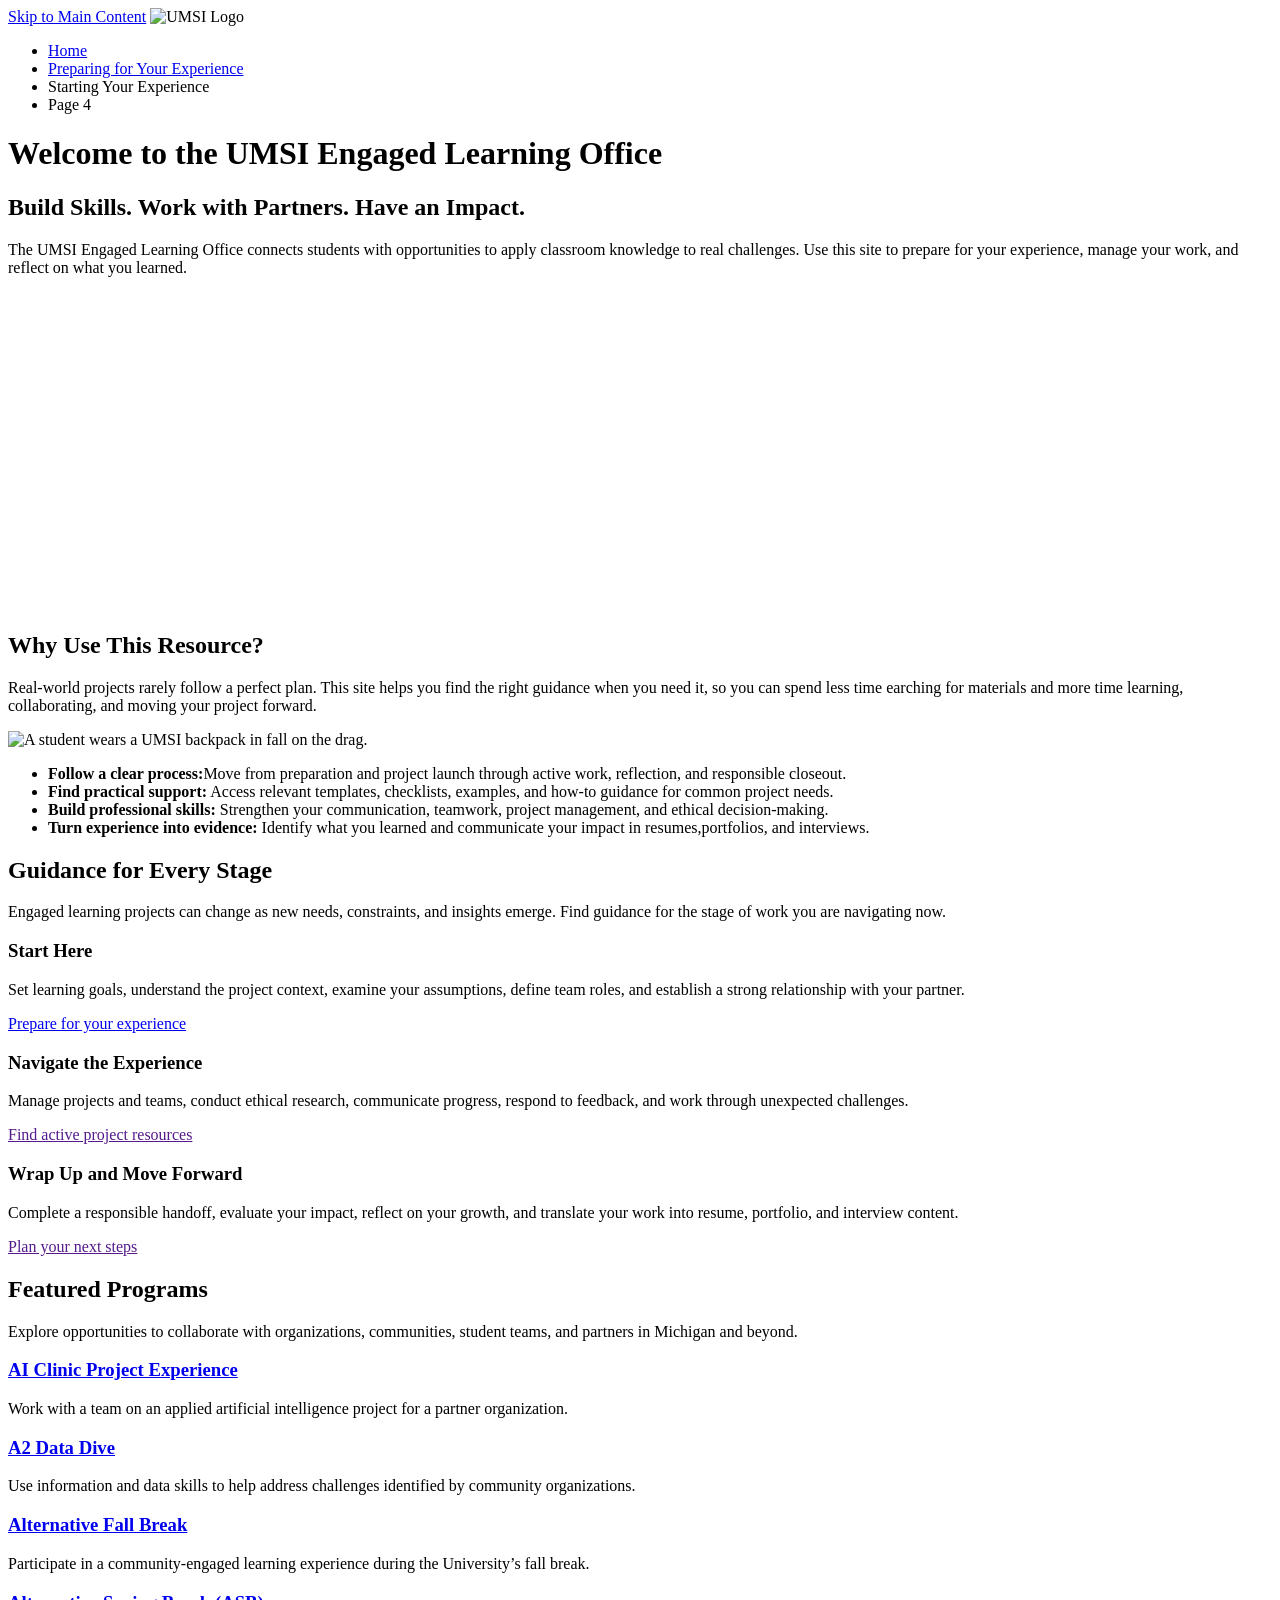
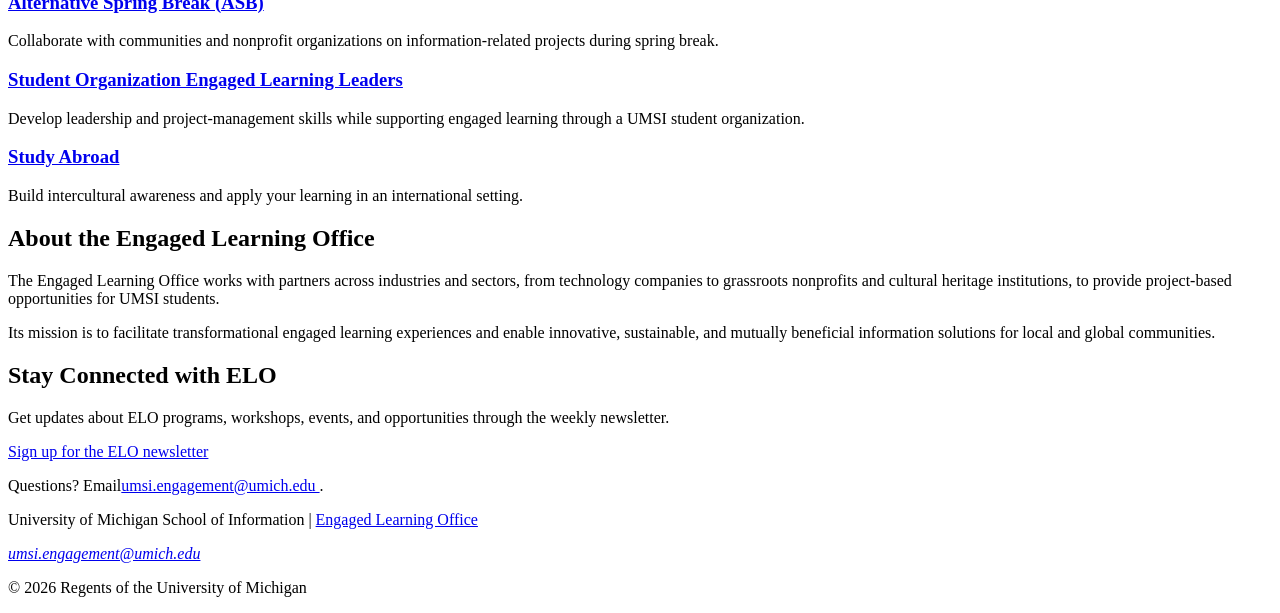
==== index.html @ fcb4d08b "Add files via upload" ====
<!DOCTYPE html>
<html lang="en">
<head>
    <meta charset="UTF-8">
    <meta name="viewport" content="width=device-width, initial-scale=1.0">
    <title>Engaged Learning Resources | UMSI</title>

</head>
<body>

    <header>
  <a href = "#main">Skip to Main Content</a>
        <img src="images/UMSI_signature_vertical_informal_solidblue.jpg" alt="UMSI Logo">
        <nav>
            <ul>
                <li><a href = "index.html">Home</a></li>
                <li><a href = "prep.html">Preparing for Your Experience</a></li>
                <li><a>Starting Your Experience</a></li>
                <li><a>Page 4</a></li>
            </ul>
        </nav>
    <h1>Welcome to the UMSI Engaged Learning Office</h1>

    </header>
    <main id="main">
    <section>
      <h2>Build Skills. Work with Partners. Have an Impact.</h2>
      <p>
       The UMSI Engaged Learning Office connects students with opportunities to apply classroom knowledge to real challenges. Use this site to prepare for your experience, manage your work, and reflect on what you learned.
      </p>

      <iframe width="560px" height="315px" src="https://www.youtube.com/embed/81ZO9RfIJEQ?si=tBp82YWZMl1u7CVS" title="YouTube video player" frameborder="0" allow="accelerometer; autoplay; clipboard-write; encrypted-media; gyroscope; picture-in-picture; web-share" referrerpolicy="strict-origin-when-cross-origin" allowfullscreen></iframe>
         <!-- Note: this iframe might cause an Axe ARIA error - that's not on you that's on YouTube! -->
    </section>

<section>
    <h2>Why Use This Resource?</h2>

    <p>Real-world projects rarely follow a perfect plan. This site helps you find the right guidance when you need it, so you can spend less time earching for materials and more time learning, collaborating, and moving your project forward.
    </p>
        <img src="images/UMSI_CampusFall_UMSIBackpack_02.jpg" alt="A student wears a UMSI backpack in fall on the drag.">
    <ul>
        <li><strong>Follow a clear process:</strong>Move from preparation and project launch through active work, reflection, and responsible closeout.</li>
        <li><strong>Find practical support:</strong> Access relevant templates, checklists, examples, and how-to guidance for common project needs.</li>
        <li><strong>Build professional skills:</strong> Strengthen your communication, teamwork, project management, and ethical decision-making.</li>
        <li><strong>Turn experience into evidence:</strong> Identify what you learned and communicate your impact in resumes,portfolios, and interviews.</li>
    </ul>
</section>

 <section>
    <h2>Guidance for Every Stage</h2>
    <p>Engaged learning projects can change as new needs, constraints, and insights emerge. Find guidance for the stage of work you are navigating <srong>now.</strong></p>
    <article>
      <h3>Start Here</h3>
      <p>Set learning goals, understand the project context, examine your assumptions, define team roles, and establish a strong relationship with your partner.</p>
      <a href="prep.html">Prepare for your experience</a>
    </article>

    <article>
      <h3>Navigate the Experience</h3>
      <p>Manage projects and teams, conduct ethical research, communicate progress, respond to feedback, and work through unexpected challenges.</p>
      <a href="">Find active project resources</a>
    </article>

    <article>
      <h3>Wrap Up and Move Forward</h3>
      <p>Complete a responsible handoff, evaluate your impact, reflect on your growth, and translate your work into resume, portfolio, and interview content.</p>
      <a href="">Plan your next steps</a>
    </article>
  </section>

   <section>
    <h2>Featured Programs</h2>
    <p>Explore opportunities to collaborate with organizations, communities, student teams, and partners in Michigan and beyond.</p>
    <article>
    <h3><a href="https://mcompass.umich.edu/_portal/tds-program-brochure?programid=12810">AI Clinic Project Experience</a></h3>
    <p>Work with a team on an applied artificial intelligence project for a partner organization.</p>
    </article>

    <article>
    <h3><a href="https://mcompass.umich.edu/_portal/tds-program-brochure?programid=12556">A2 Data Dive</a></h3>
    <p>Use information and data skills to help address challenges identified by community organizations.</p>
    </article>

     <article>
      <h3><a href="https://mcompass.umich.edu/_portal/tds-program-brochure?programid=11297">Alternative Fall Break</a></h3>
      <p>Participate in a community-engaged learning experience during the University’s fall break.</p>
    </article>

    <article>
      <h3><a href="https://mcompass.umich.edu/_portal/tds-program-brochure?programid=10621">Alternative Spring Break (ASB)</a></h3>
       <p>Collaborate with communities and nonprofit organizations on information-related projects during spring break.</p>
    </article>

    <article>
      <h3><a href="https://mcompass.umich.edu/_portal/tds-program-brochure?programid=12294">Student Organization Engaged Learning Leaders</a></h3>
       <p>Develop leadership and project-management skills while supporting engaged learning through a UMSI student organization.</p>
    </article>

    <article>
      <h3><a href="https://www.si.umich.edu/student-life/study-abroad">Study Abroad</a></h3>
      <p>Build intercultural awareness and apply your learning in an international setting. </p>
    </article>
   </section>
  <section>
    <h2>About the Engaged Learning Office</h2>
    <p>The Engaged Learning Office works with partners across industries and sectors, from technology companies to grassroots nonprofits and cultural heritage institutions, to provide project-based opportunities for UMSI students.</p>
    <p>Its mission is to facilitate transformational engaged learning experiences and enable innovative, sustainable, and mutually beneficial information solutions for local and global communities.</p>
  </section>
  <aside>
    <h2>Stay Connected with ELO</h2>
    <p>Get updates about ELO programs, workshops, events, and opportunities through the weekly newsletter.</p>
    <div>
       <a href="https://umsi.info/elo-newsletter"> Sign up for the ELO newsletter</a>
    </div>
    <p>Questions? Email<a href="mailto:umsi.engagement@umich.edu">umsi.engagement@umich.edu </a>.</p>
  </aside>


        <!-- Content taken & modified from UMGPT with the prompt, "Write me a webpage of intro content to help meet the following requirements - this is for the home page": and then pasted in the client objectives & project requirements"
        UMGPT. (2026). UMGPT ( GPT-5.6 Sol September 7th version) [Large language model]. -->
    </main>
    <footer>
        <p>University of Michigan School of Information | <a href="https://www.si.umich.edu/programs/engaged-learning/about-engaged-learning-office">Engaged Learning Office </a></p>
      <address>
        <a href="mailto:umsi.engagement@umich.edu">umsi.engagement@umich.edu</a>
      </address>
      <p>&copy; 2026 Regents of the University of Michigan</p>
    </footer>
</body>
</html>
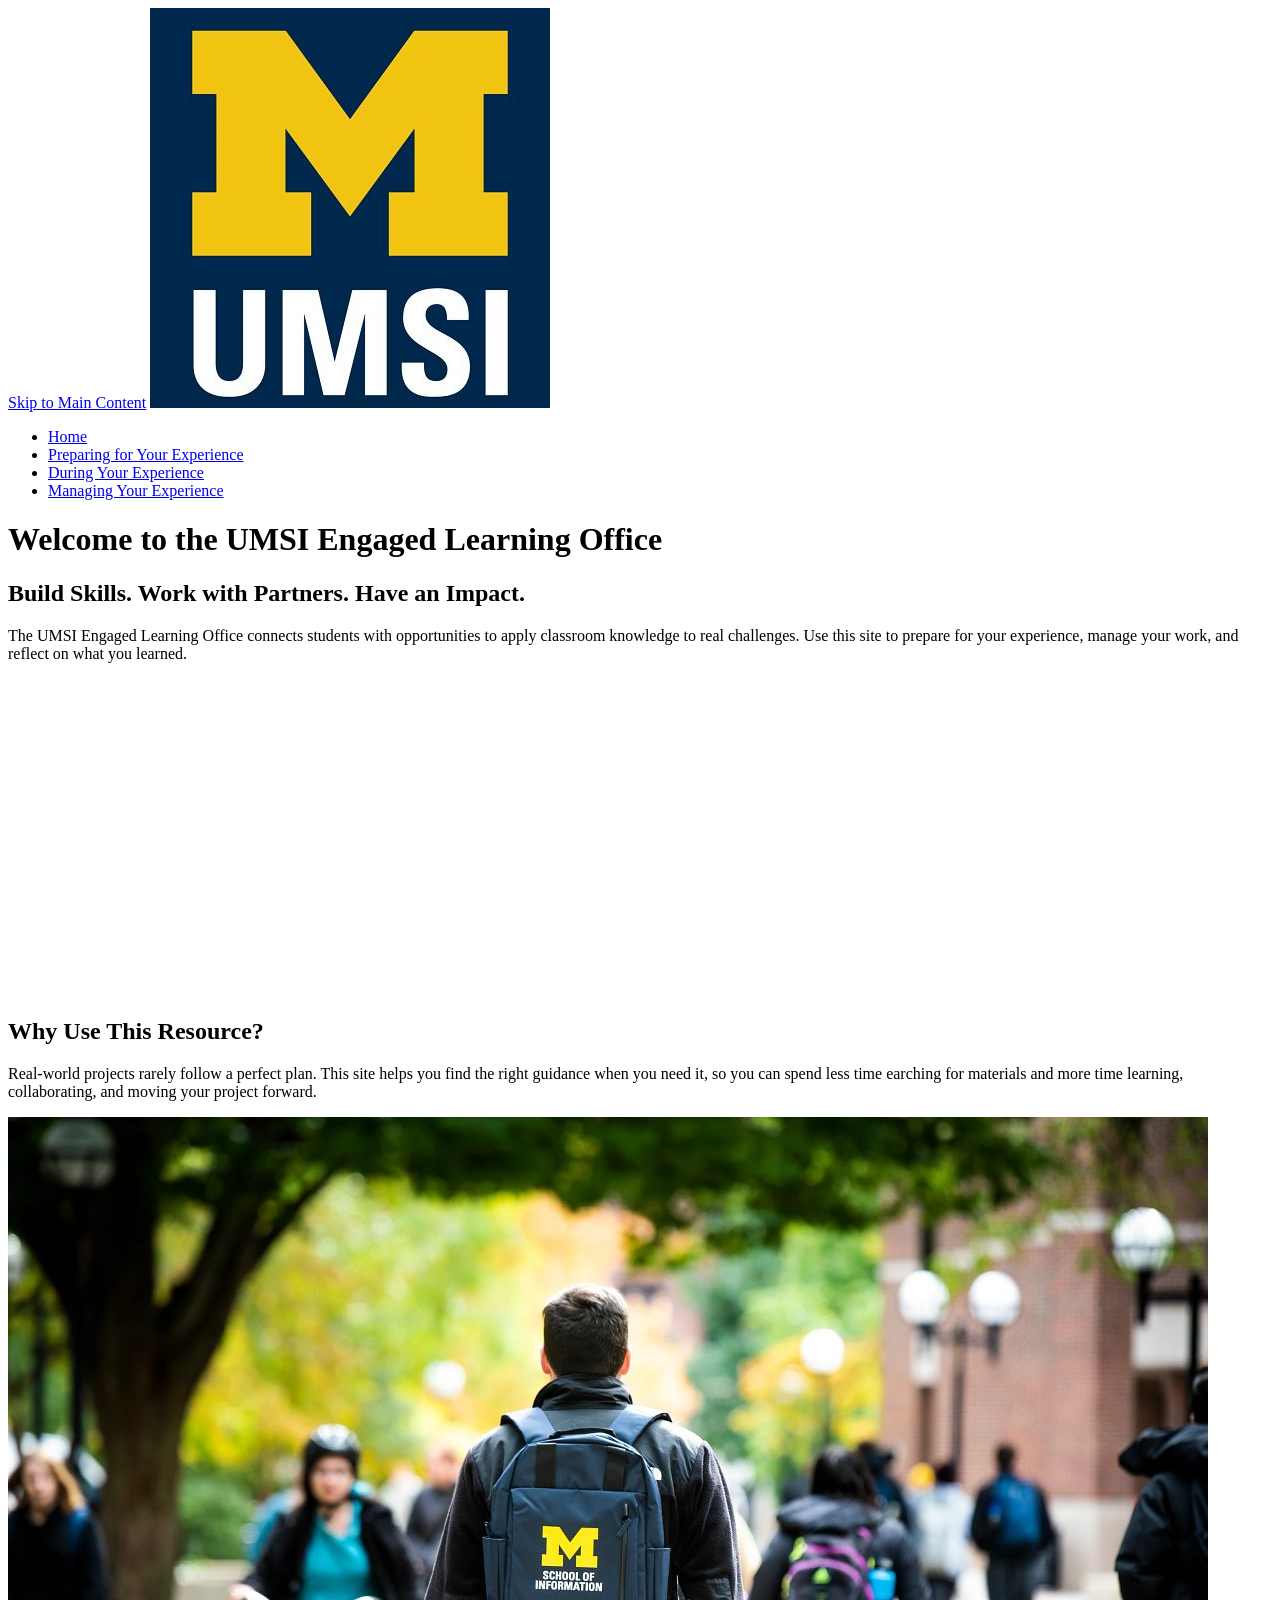
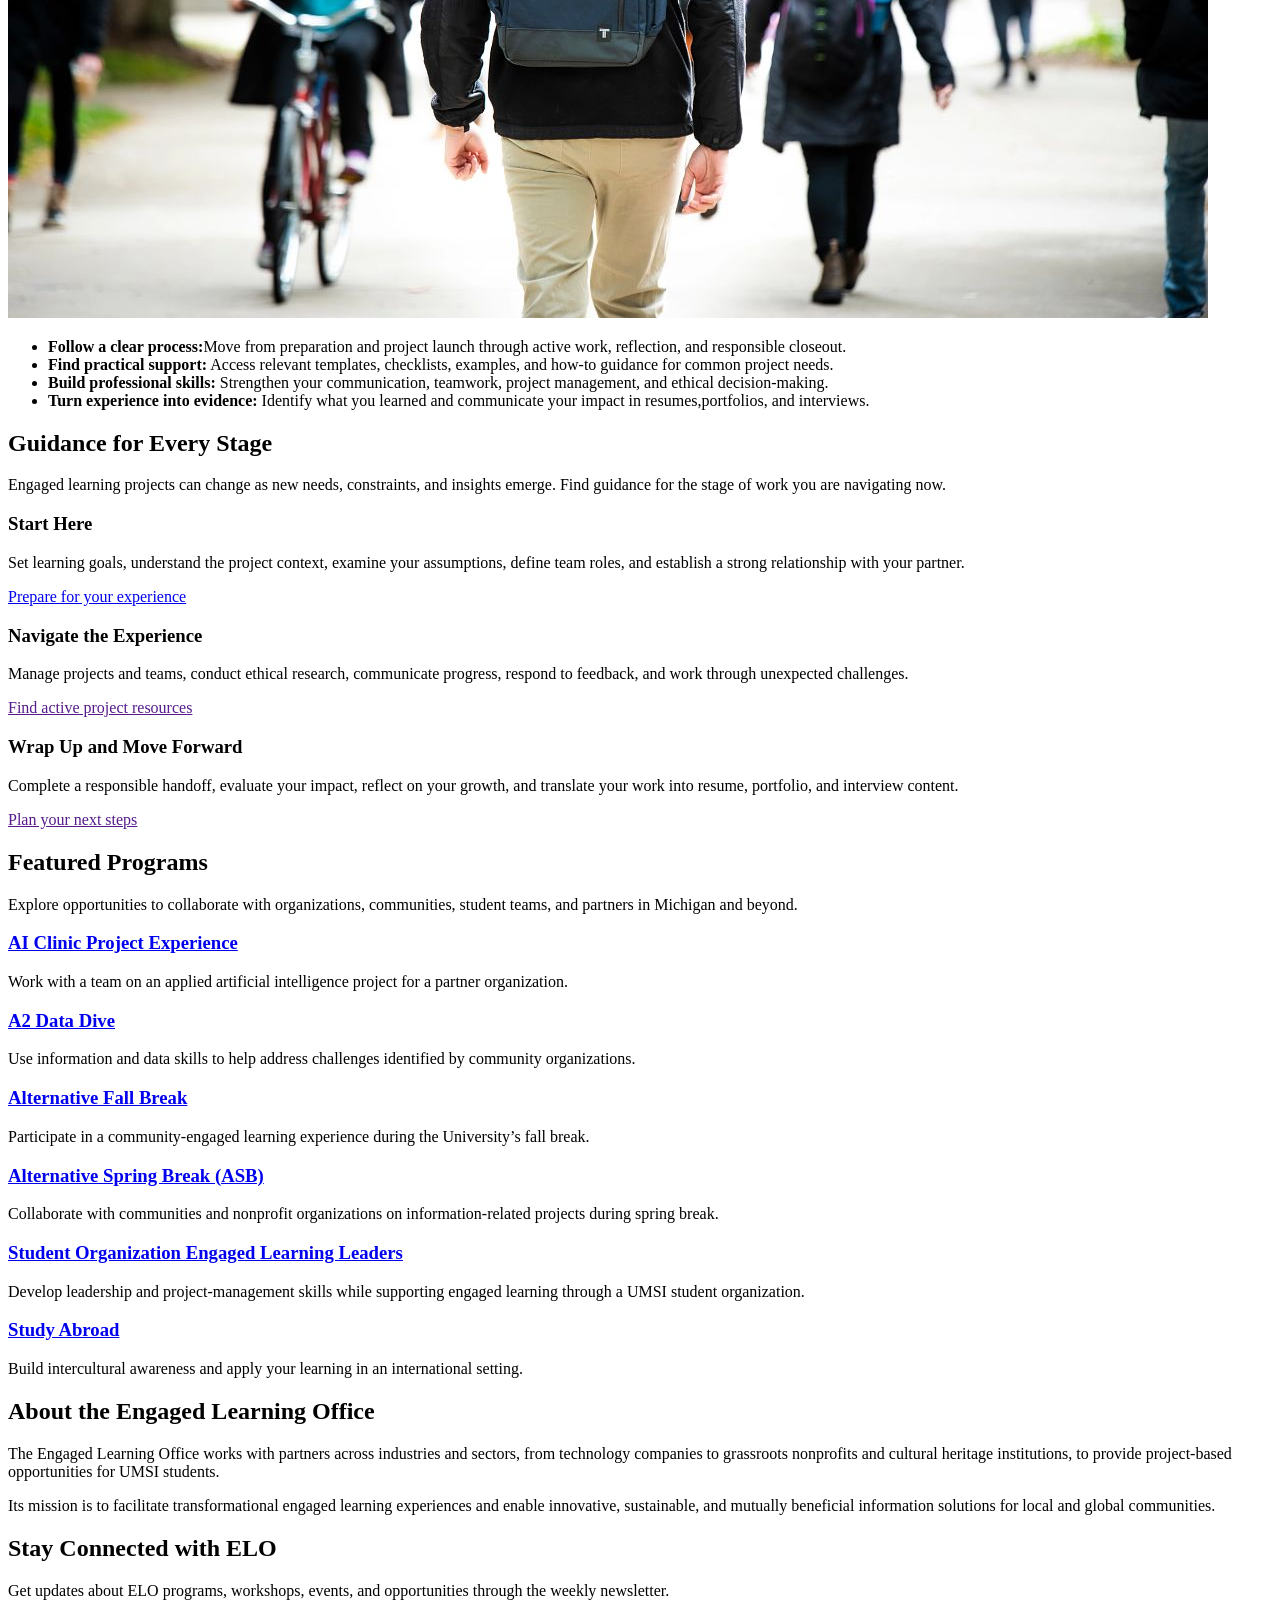
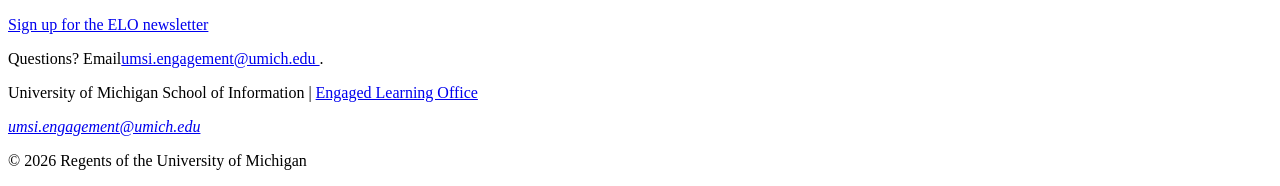
==== commit f800ad58: "Add files via upload" ====
--- a/index.html
+++ b/index.html
@@ -15,8 +15,8 @@
             <ul>
                 <li><a href = "index.html">Home</a></li>
                 <li><a href = "prep.html">Preparing for Your Experience</a></li>
-                <li><a>Starting Your Experience</a></li>
-                <li><a>Page 4</a></li>
+                <li><a href = "during.html">During Your Experience</a></li>
+                <li><a href = "ending.html">Managing Your Experience</a></li>
             </ul>
         </nav>
     <h1>Welcome to the UMSI Engaged Learning Office</h1>
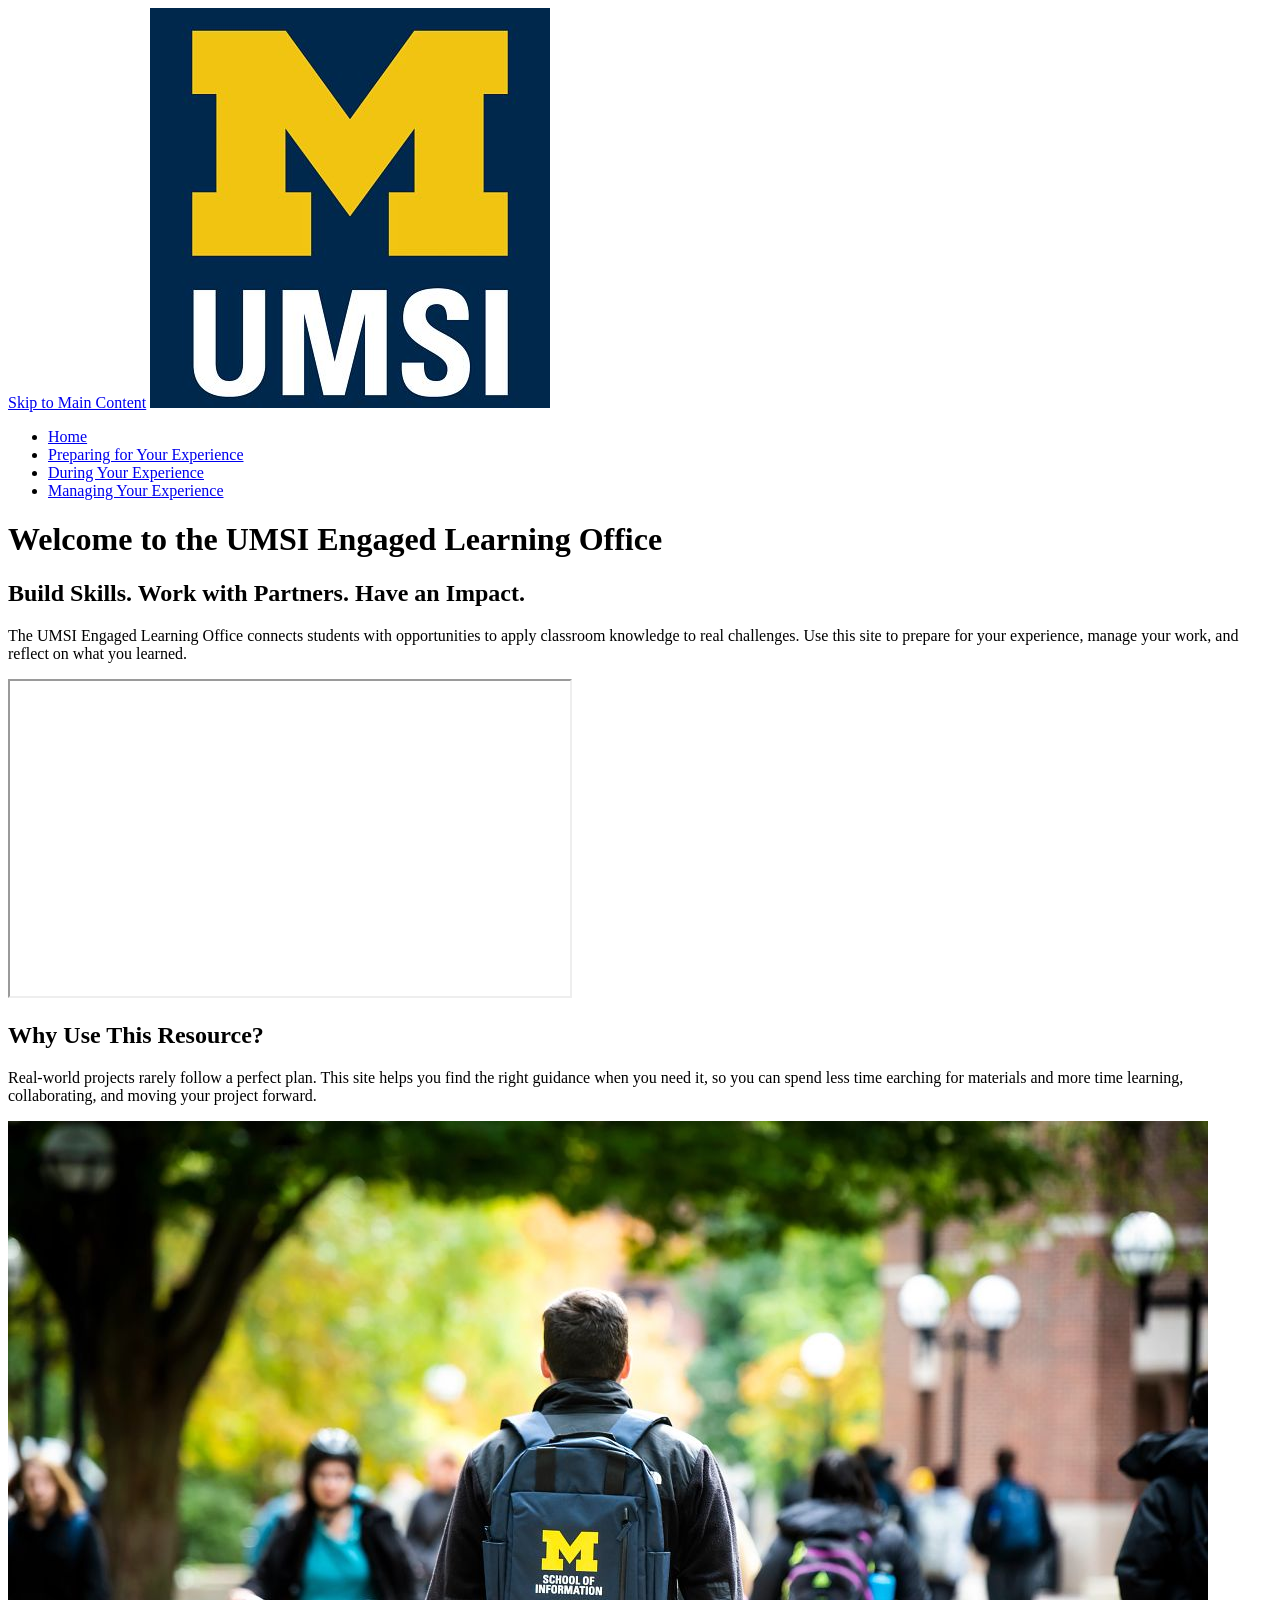
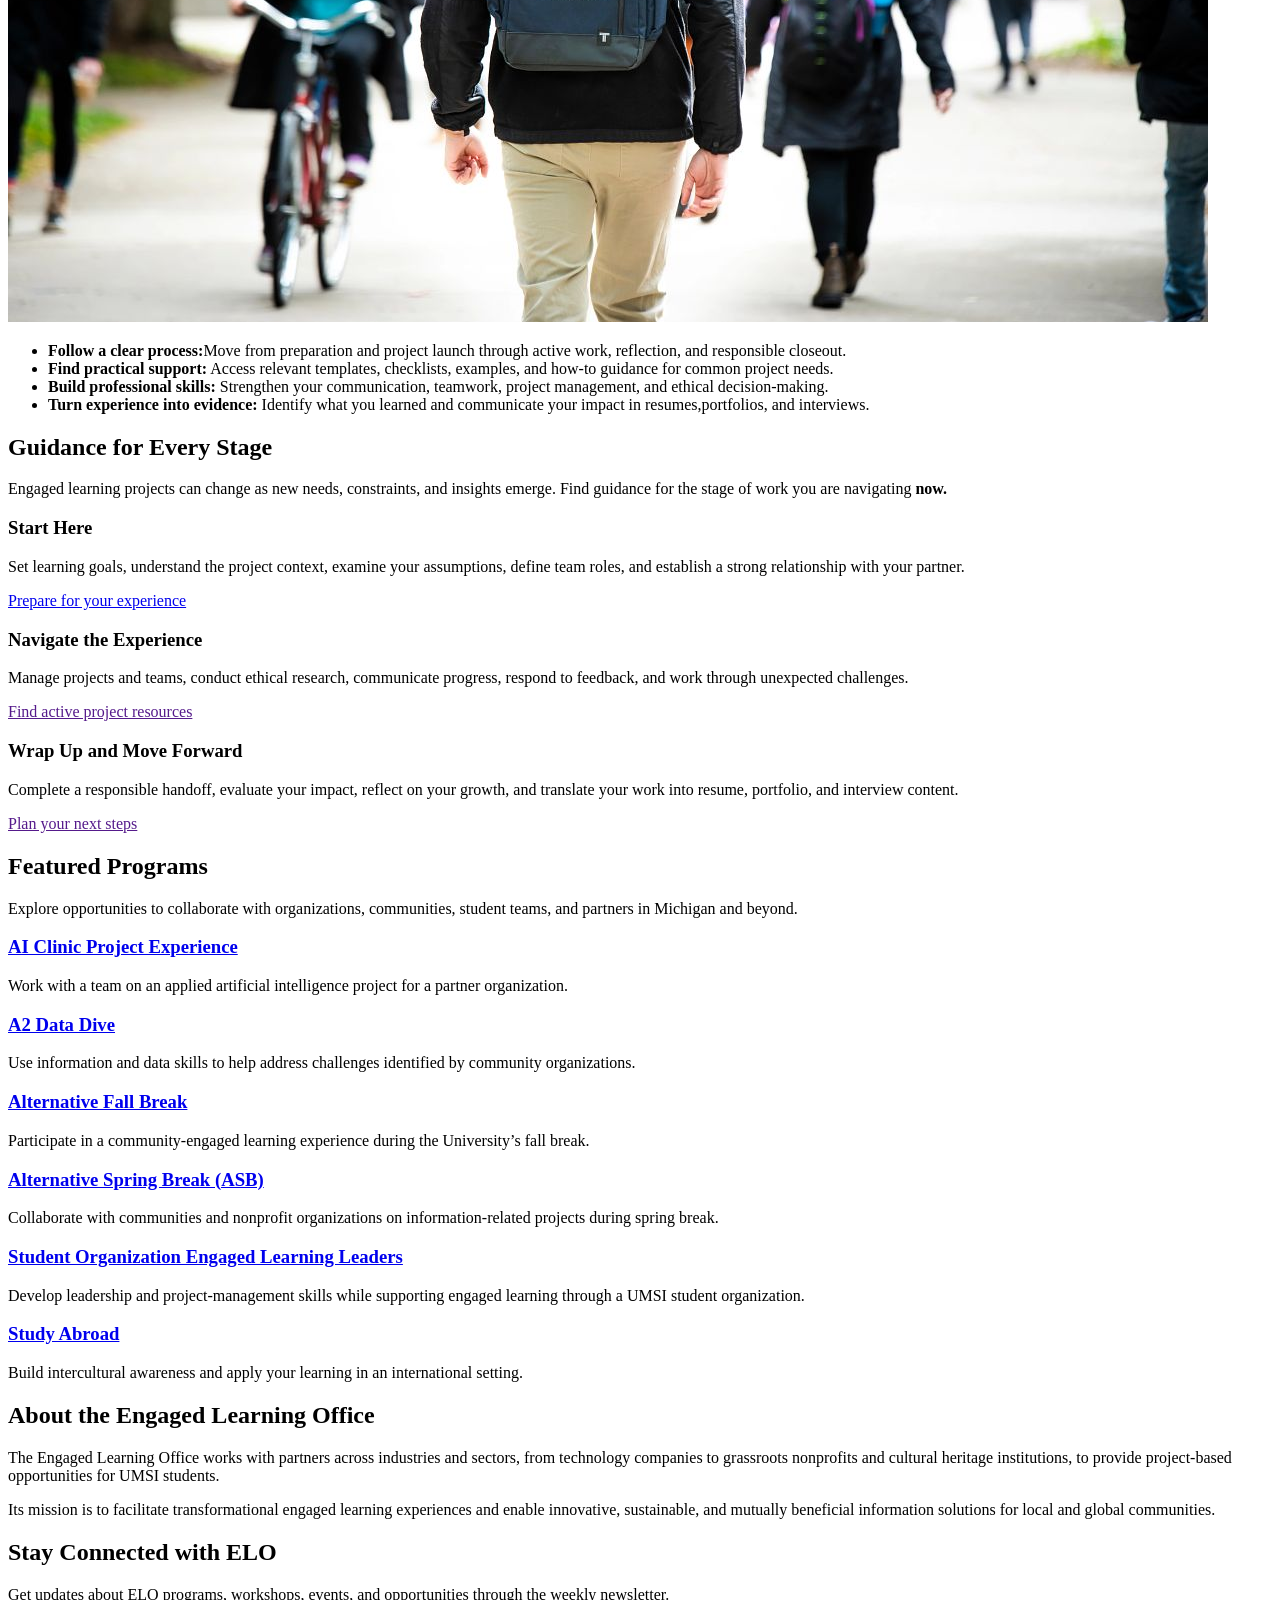
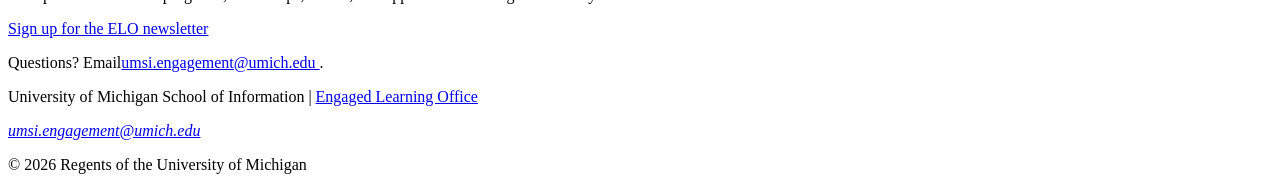
==== commit 3da7a6da: "Add files via upload" ====
--- a/index.html
+++ b/index.html
@@ -29,7 +29,7 @@
        The UMSI Engaged Learning Office connects students with opportunities to apply classroom knowledge to real challenges. Use this site to prepare for your experience, manage your work, and reflect on what you learned.
       </p>
 
-      <iframe width="560px" height="315px" src="https://www.youtube.com/embed/81ZO9RfIJEQ?si=tBp82YWZMl1u7CVS" title="YouTube video player" frameborder="0" allow="accelerometer; autoplay; clipboard-write; encrypted-media; gyroscope; picture-in-picture; web-share" referrerpolicy="strict-origin-when-cross-origin" allowfullscreen></iframe>
+      <iframe width="560" height="315" src="https://www.youtube.com/embed/81ZO9RfIJEQ?si=tBp82YWZMl1u7CVS" title="YouTube video player" allow="accelerometer; autoplay; clipboard-write; encrypted-media; gyroscope; picture-in-picture; web-share" referrerpolicy="strict-origin-when-cross-origin" allowfullscreen></iframe>
          <!-- Note: this iframe might cause an Axe ARIA error - that's not on you that's on YouTube! -->
     </section>
 
@@ -49,7 +49,8 @@
 
  <section>
     <h2>Guidance for Every Stage</h2>
-    <p>Engaged learning projects can change as new needs, constraints, and insights emerge. Find guidance for the stage of work you are navigating <srong>now.</strong></p>
+    <p>Engaged learning projects can change as new needs, constraints, and insights emerge. Find guidance for the stage of work you are navigating <strong>now.</strong>
+    </p>
     <article>
       <h3>Start Here</h3>
       <p>Set learning goals, understand the project context, examine your assumptions, define team roles, and establish a strong relationship with your partner.</p>
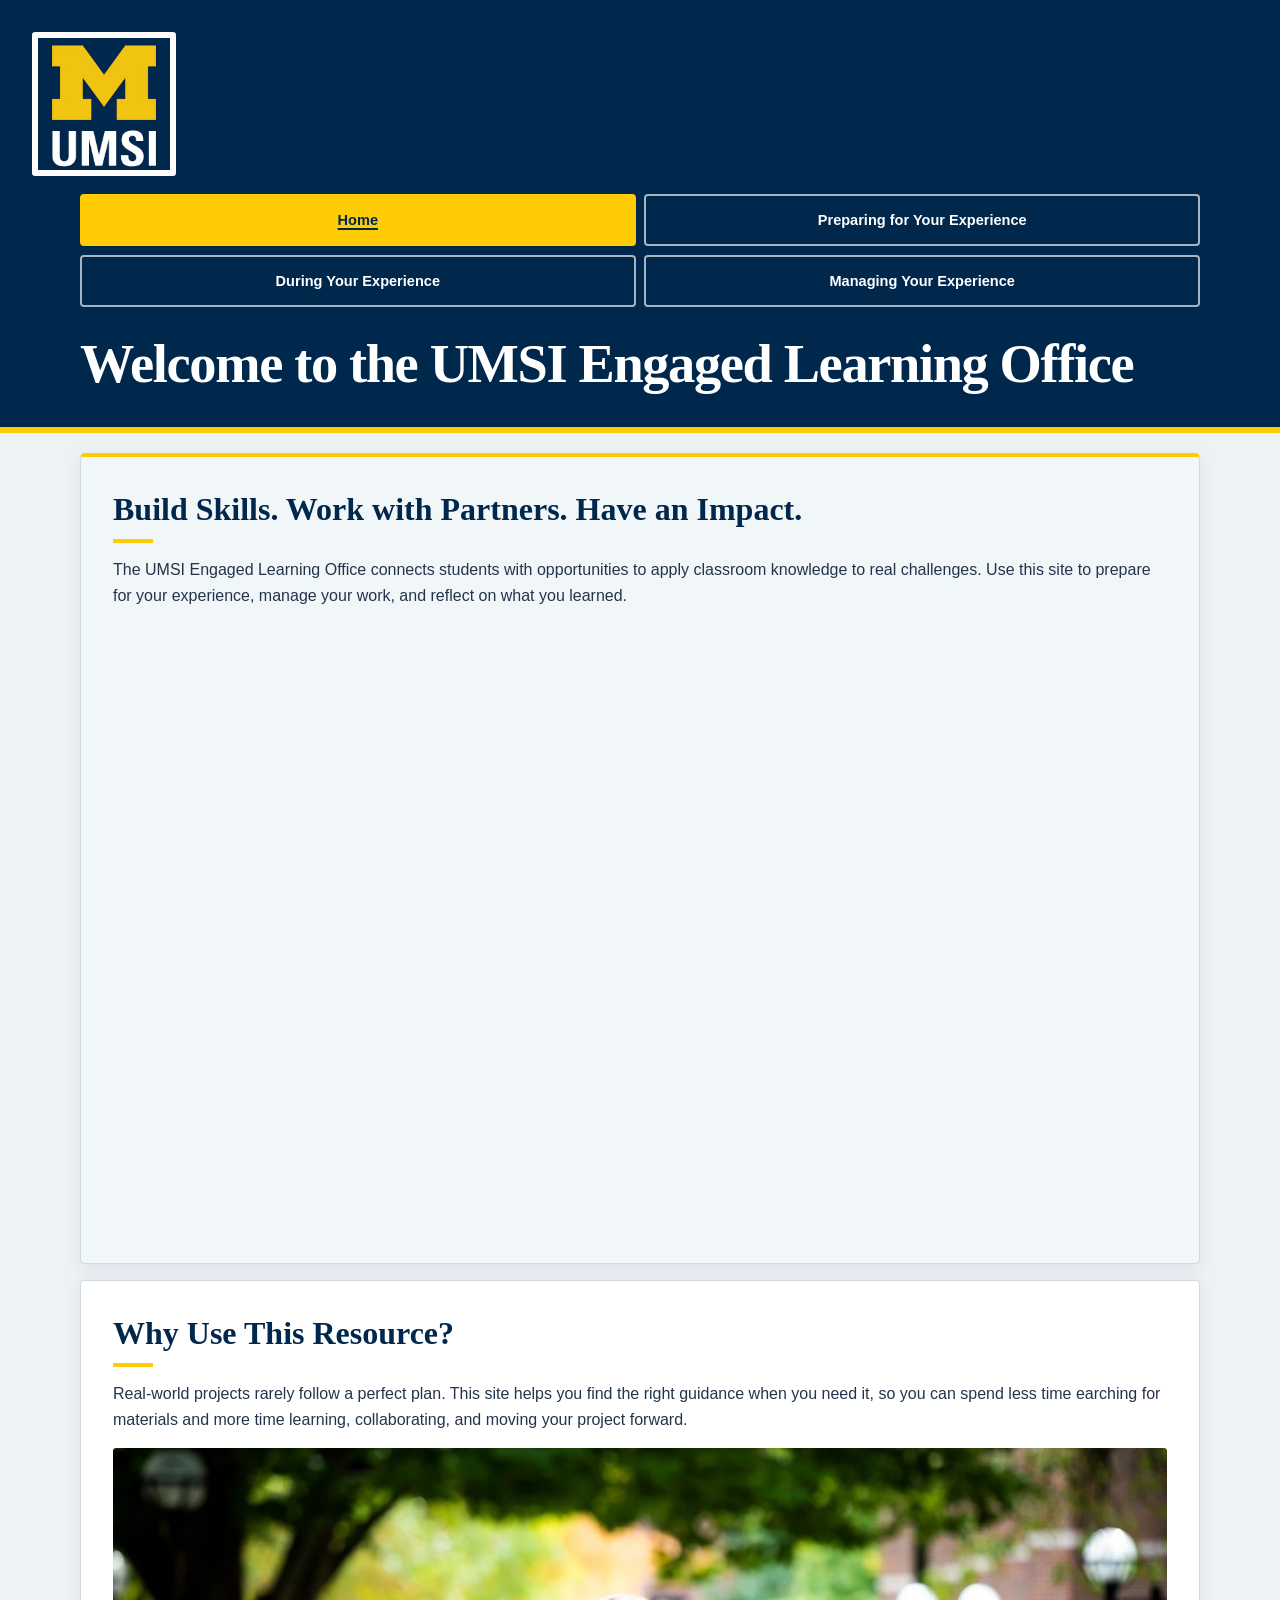
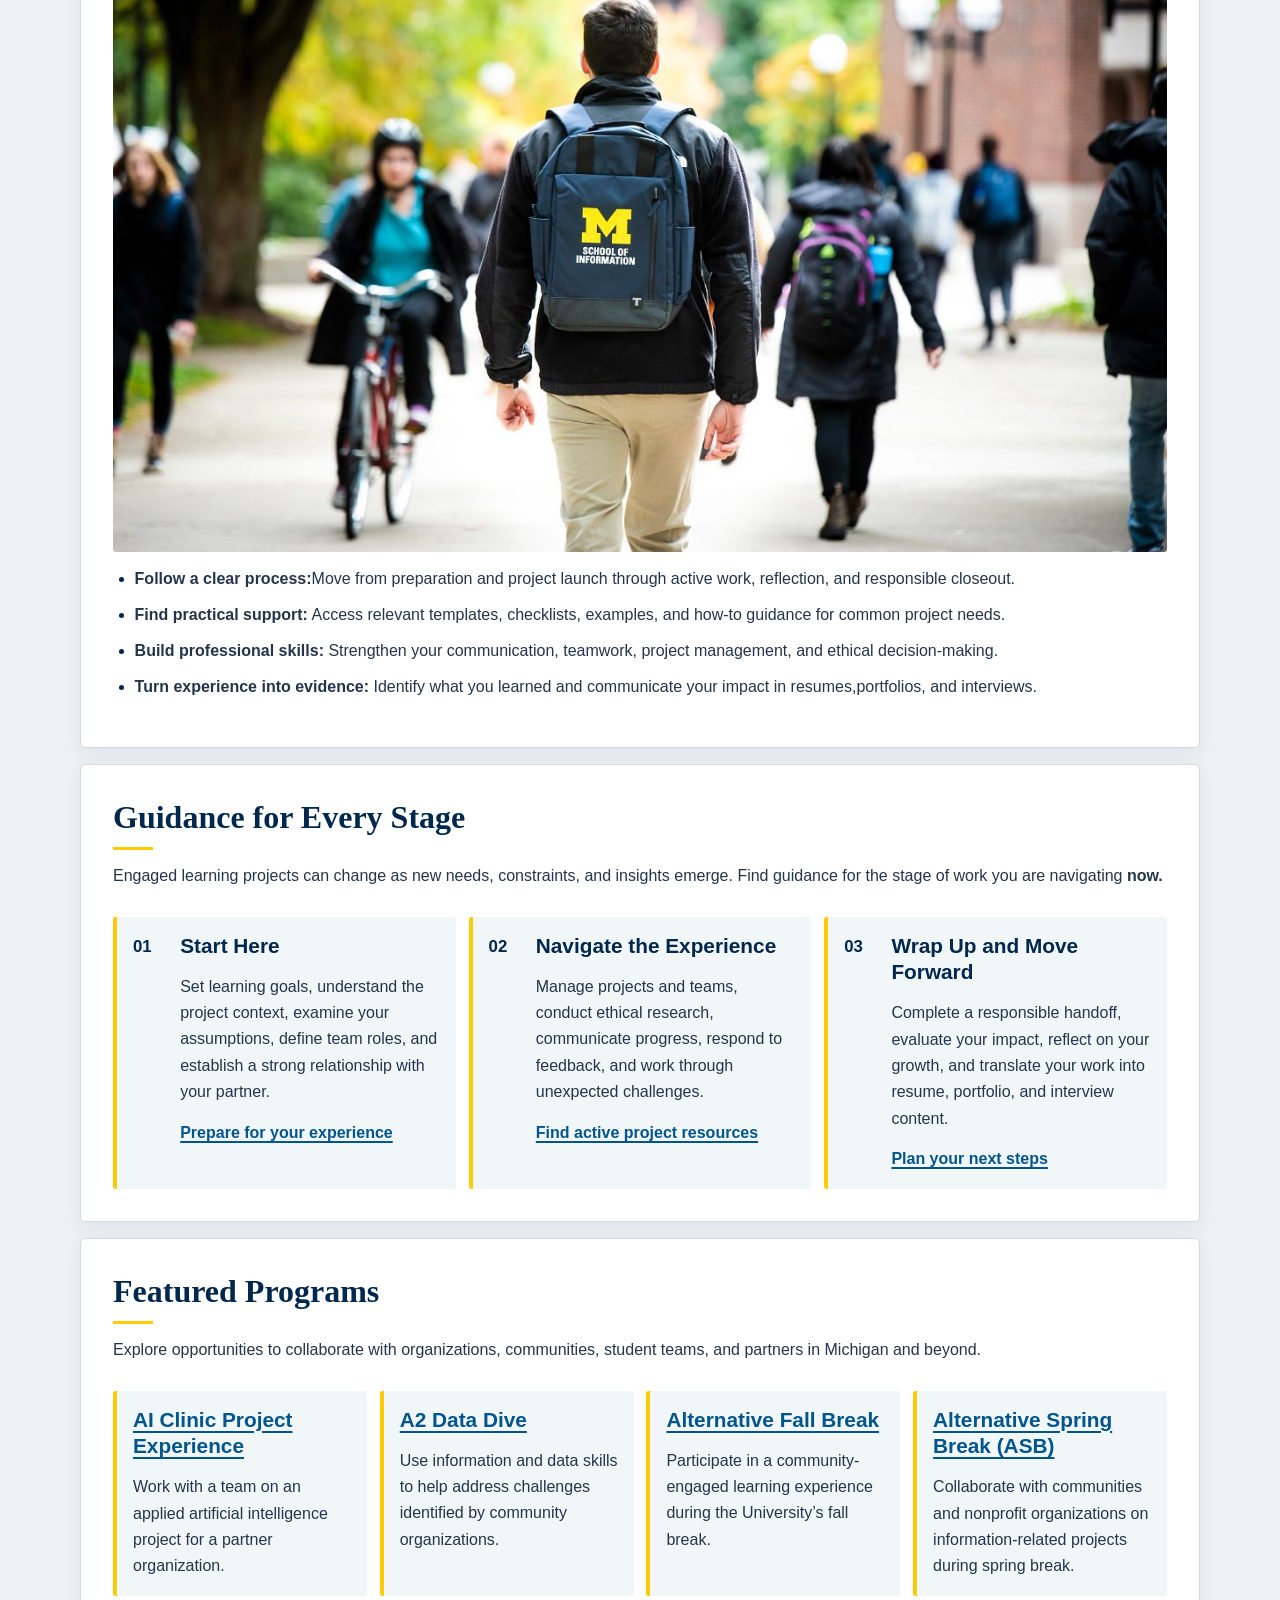
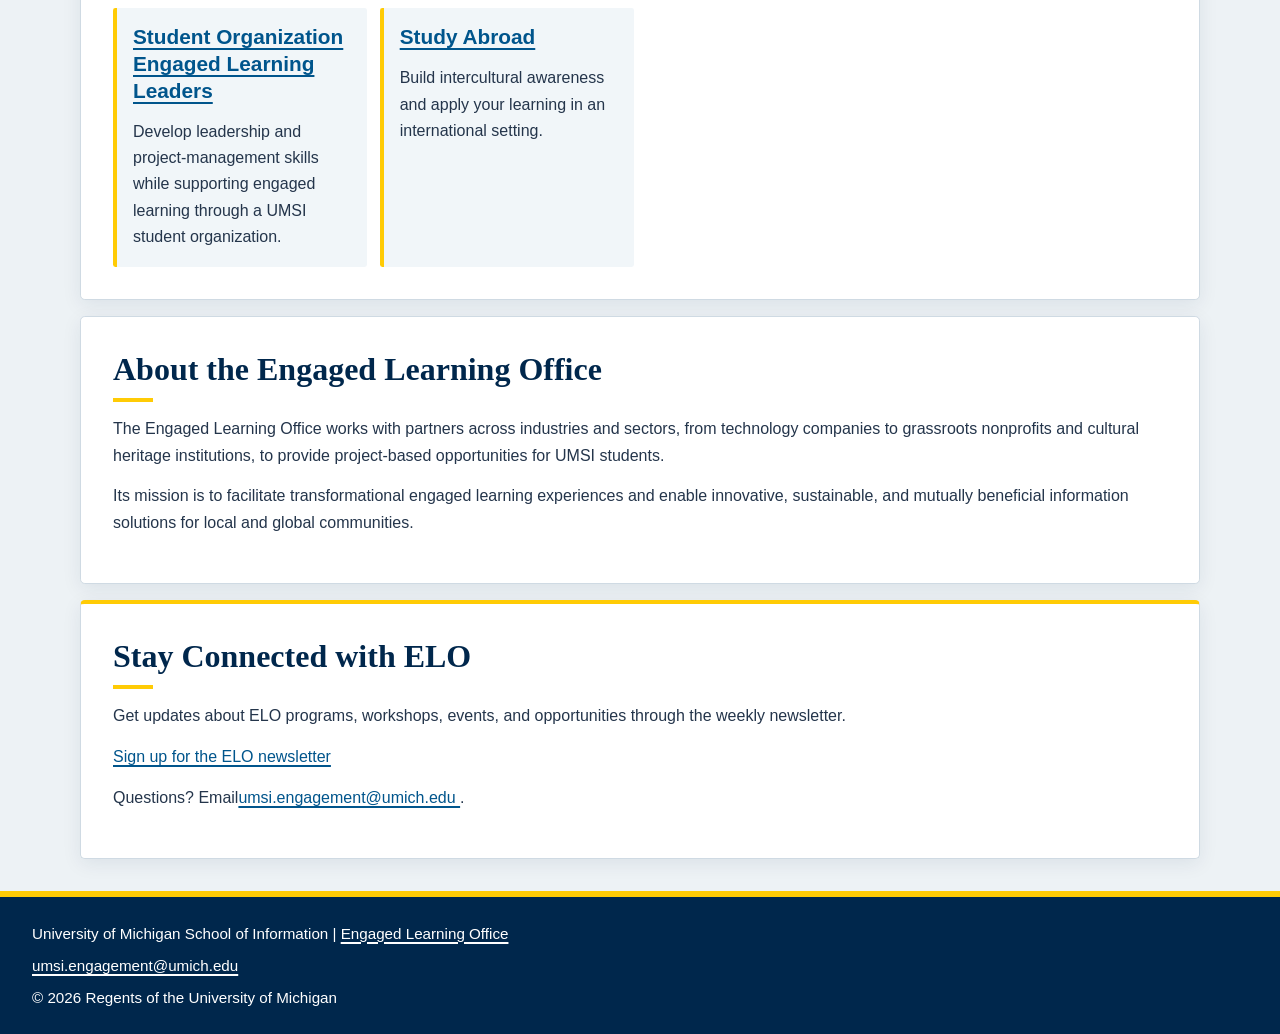
==== commit 0f37dbf8: "Add files via upload" ====
--- a/index.html
+++ b/index.html
@@ -4,16 +4,18 @@
     <meta charset="UTF-8">
     <meta name="viewport" content="width=device-width, initial-scale=1.0">
     <title>Engaged Learning Resources | UMSI</title>
+    <link rel="stylesheet" href="css/html5reset.css">
+    <link rel="stylesheet" href="css/style.css">
 
 </head>
-<body>
+<body class="page-home">
 
     <header>
-  <a href = "#main">Skip to Main Content</a>
+  <a class="skip-link" href="#main">Skip to Main Content</a>
         <img src="images/UMSI_signature_vertical_informal_solidblue.jpg" alt="UMSI Logo">
-        <nav>
-            <ul>
-                <li><a href = "index.html">Home</a></li>
+        <nav aria-label="Primary navigation">
+            <ul role="list">
+                <li><a href="index.html" aria-current="page">Home</a></li>
                 <li><a href = "prep.html">Preparing for Your Experience</a></li>
                 <li><a href = "during.html">During Your Experience</a></li>
                 <li><a href = "ending.html">Managing Your Experience</a></li>
@@ -22,7 +24,7 @@
     <h1>Welcome to the UMSI Engaged Learning Office</h1>
 
     </header>
-    <main id="main">
+    <main id="main" tabindex="-1">
     <section>
       <h2>Build Skills. Work with Partners. Have an Impact.</h2>
       <p>
@@ -47,7 +49,7 @@
     </ul>
 </section>
 
- <section>
+ <section class="stage-grid">
     <h2>Guidance for Every Stage</h2>
     <p>Engaged learning projects can change as new needs, constraints, and insights emerge. Find guidance for the stage of work you are navigating <strong>now.</strong>
     </p>
@@ -60,17 +62,17 @@
     <article>
       <h3>Navigate the Experience</h3>
       <p>Manage projects and teams, conduct ethical research, communicate progress, respond to feedback, and work through unexpected challenges.</p>
-      <a href="">Find active project resources</a>
+      <a href="during.html">Find active project resources</a>
     </article>
 
     <article>
       <h3>Wrap Up and Move Forward</h3>
       <p>Complete a responsible handoff, evaluate your impact, reflect on your growth, and translate your work into resume, portfolio, and interview content.</p>
-      <a href="">Plan your next steps</a>
+      <a href="ending.html">Plan your next steps</a>
     </article>
   </section>
 
-   <section>
+   <section class="program-grid">
     <h2>Featured Programs</h2>
     <p>Explore opportunities to collaborate with organizations, communities, student teams, and partners in Michigan and beyond.</p>
     <article>
--- a/css/style.css
+++ b/css/style.css
@@ -0,0 +1,267 @@
+/* Mobile-first styles developed with OpenAI Codex assistance, October 2026.
+   Brand colors: https://brand.umich.edu/wp-content/uploads/2025/02/250027-U-M-Style-Guide-February2025.pdf */
+
+:root {
+  --blue: #00274c;
+  --maize: #ffcb05;
+  --ink: #24354b;
+  --link: #00558c;
+  --muted: #496176;
+  --page: #edf2f5;
+  --surface: #fff;
+  --soft-blue: #f1f6f9;
+  --line: #cfdae3;
+  --shadow: 0 0.3rem 1.2rem rgb(0 39 76 / 8%);
+}
+
+body {
+  background: var(--page);
+  color: var(--ink);
+  font-family: Arial, Helvetica, sans-serif;
+  font-size: 1rem;
+  line-height: 1.65;
+}
+
+a {
+  color: var(--link);
+  text-decoration-thickness: 0.1em;
+  text-underline-offset: 0.18em;
+  overflow-wrap: anywhere;
+}
+
+a:hover { text-decoration-thickness: 0.18em; }
+a:focus-visible { outline: 3px solid var(--blue); outline-offset: 3px; }
+
+header {
+  position: relative;
+  padding: clamp(1rem, 5vw, 2rem);
+  border-bottom: 0.4rem solid var(--maize);
+  background: var(--blue);
+  color: var(--surface);
+}
+
+header > img {
+  width: clamp(6.5rem, 24vw, 9rem);
+  margin-bottom: 1.15rem;
+  padding: 0.35rem;
+  border-radius: 0.2rem;
+  background: var(--surface);
+}
+
+.skip-link {
+  position: absolute;
+  width: 1px;
+  height: 1px;
+  padding: 0;
+  margin: -1px;
+  overflow: hidden;
+  clip: rect(0, 0, 0, 0);
+  white-space: nowrap;
+  border: 0;
+}
+
+.skip-link:focus,
+.skip-link:focus-visible {
+  z-index: 10;
+  top: 0.75rem;
+  left: 0.75rem;
+  width: auto;
+  height: auto;
+  padding: 0.6rem 0.9rem;
+  margin: 0;
+  overflow: visible;
+  clip: auto;
+  white-space: normal;
+  border: 3px solid var(--maize);
+  border-radius: 0.2rem;
+  background: var(--surface);
+  color: var(--blue);
+  font-weight: 700;
+}
+
+nav { max-width: 70rem; margin-inline: auto; }
+nav ul {
+  display: grid;
+  grid-template-columns: repeat(2, minmax(0, 1fr));
+  gap: 0.55rem;
+  padding: 0;
+  margin: 0 0 1.7rem;
+  list-style: none;
+}
+nav li { min-width: 0; }
+nav a {
+  display: grid;
+  place-items: center;
+  min-height: 3.25rem;
+  height: 100%;
+  padding: 0.55rem;
+  border: 2px solid rgb(255 255 255 / 65%);
+  border-radius: 0.25rem;
+  color: var(--surface);
+  font-size: 0.91rem;
+  font-weight: 700;
+  line-height: 1.25;
+  text-align: center;
+  text-decoration: none;
+}
+nav a:hover,
+nav a:focus-visible { background: var(--surface); color: var(--blue); }
+nav a:focus-visible { outline-color: var(--maize); }
+nav a[aria-current="page"] {
+  border-color: var(--maize);
+  background: var(--maize);
+  color: var(--blue);
+  text-decoration: underline;
+  text-decoration-thickness: 0.12em;
+}
+
+header h1 {
+  max-width: 70rem;
+  margin-inline: auto;
+  font-family: Georgia, "Times New Roman", serif;
+  font-size: clamp(1.9rem, 7vw, 3.4rem);
+  line-height: 1.12;
+  letter-spacing: -0.025em;
+}
+
+main {
+  width: min(100% - 1.5rem, 70rem);
+  margin: 1.25rem auto 2rem;
+}
+main:focus { outline: 3px solid var(--maize); outline-offset: 4px; }
+main > section,
+main > aside {
+  min-width: 0;
+  padding: clamp(1.15rem, 4vw, 2rem);
+  margin-bottom: 1rem;
+  border: 1px solid var(--line);
+  border-radius: 0.3rem;
+  background: var(--surface);
+  box-shadow: var(--shadow);
+}
+main > section:first-child {
+  border-top: 0.3rem solid var(--maize);
+  background: var(--soft-blue);
+}
+h2, h3 { color: var(--blue); line-height: 1.28; }
+h2 {
+  font-family: Georgia, "Times New Roman", serif;
+  font-size: clamp(1.45rem, 5vw, 2rem);
+}
+h3 { font-size: clamp(1.08rem, 3.5vw, 1.3rem); }
+main > section > h2::after,
+main > aside > h2::after {
+  display: block;
+  width: 2.5rem;
+  height: 0.22rem;
+  margin-top: 0.55rem;
+  background: var(--maize);
+  content: "";
+}
+main p, main ul, main ol, main figure, main img, main iframe, main article { margin-block: 0.9rem; }
+main h3 { margin-top: 1.2rem; }
+main ul { padding-left: 1.35rem; }
+main li + li { margin-top: 0.6rem; }
+main li::marker { color: var(--blue); }
+main img, body > figure img { width: 100%; height: auto; border-radius: 0.2rem; }
+main iframe { display: block; width: 100%; height: auto; aspect-ratio: 16 / 9; border: 0; }
+
+main section > article {
+  min-width: 0;
+  padding: 1rem;
+  border-left: 0.25rem solid var(--maize);
+  border-radius: 0.15rem;
+  background: var(--soft-blue);
+}
+main article h3:first-child { margin-top: 0; }
+main article p:last-child,
+main article ul:last-child,
+main article ol:last-child { margin-bottom: 0; }
+
+/* Each stage card has a number rail and a content column. */
+.stage-grid {
+  display: grid;
+  grid-template-columns: repeat(auto-fit, minmax(min(100%, 17rem), 1fr));
+  gap: 0.8rem;
+  counter-reset: stage;
+}
+.stage-grid > h2, .stage-grid > p,
+.program-grid > h2, .program-grid > p { grid-column: 1 / -1; }
+.stage-grid > p, .program-grid > p { margin-top: 0; }
+.stage-grid > article {
+  display: grid;
+  grid-template-columns: 2.4rem minmax(0, 1fr);
+  align-content: start;
+  gap: 0 0.55rem;
+  margin: 0;
+  counter-increment: stage;
+}
+.stage-grid > article::before {
+  grid-column: 1;
+  grid-row: 1 / 4;
+  color: var(--blue);
+  content: counter(stage, decimal-leading-zero);
+  font-size: 1.05rem;
+  font-weight: 800;
+}
+.stage-grid > article > * { grid-column: 2; min-width: 0; }
+.stage-grid article a { align-self: end; font-weight: 700; }
+
+.program-grid {
+  display: grid;
+  grid-template-columns: repeat(auto-fit, minmax(min(100%, 15rem), 1fr));
+  gap: 0.8rem;
+}
+.program-grid > article { margin: 0; }
+.program-grid h3 a { font-weight: 700; }
+
+/* Phase labels and process numbers represent the actual work sequence. */
+.phase > h2 {
+  display: grid;
+  grid-template-columns: 2.7rem minmax(0, 1fr);
+  align-items: start;
+  column-gap: 0.5rem;
+}
+.phase > h2::before {
+  color: var(--link);
+  font-family: Arial, Helvetica, sans-serif;
+  font-size: 0.9rem;
+  font-weight: 800;
+  line-height: 2;
+}
+.phase-one > h2::before { content: "01"; }
+.phase-two > h2::before { content: "02"; }
+main ol { padding: 0; list-style: none; counter-reset: step; }
+main ol > li {
+  display: grid;
+  grid-template-columns: 2.5rem minmax(0, 1fr);
+  column-gap: 0.65rem;
+  padding: 0.65rem 0;
+  border-top: 1px solid var(--line);
+  counter-increment: step;
+}
+main ol > li::before {
+  grid-column: 1;
+  grid-row: 1;
+  color: var(--link);
+  content: counter(step, decimal-leading-zero);
+  font-weight: 800;
+}
+main ol > li + li { margin-top: 0; }
+
+body > figure { width: min(100% - 1.5rem, 70rem); margin: 1rem auto 0; }
+figcaption { margin-top: 0.4rem; color: var(--muted); font-size: 0.9rem; }
+main aside { border-top: 0.3rem solid var(--maize); }
+
+footer {
+  display: grid;
+  gap: 0.45rem;
+  padding: 1.5rem clamp(0.75rem, 4vw, 2rem);
+  border-top: 0.4rem solid var(--maize);
+  background: var(--blue);
+  color: var(--surface);
+  font-size: 0.95rem;
+}
+footer a { color: var(--surface); }
+footer a:focus-visible { outline-color: var(--maize); }
+footer address { font-style: normal; }
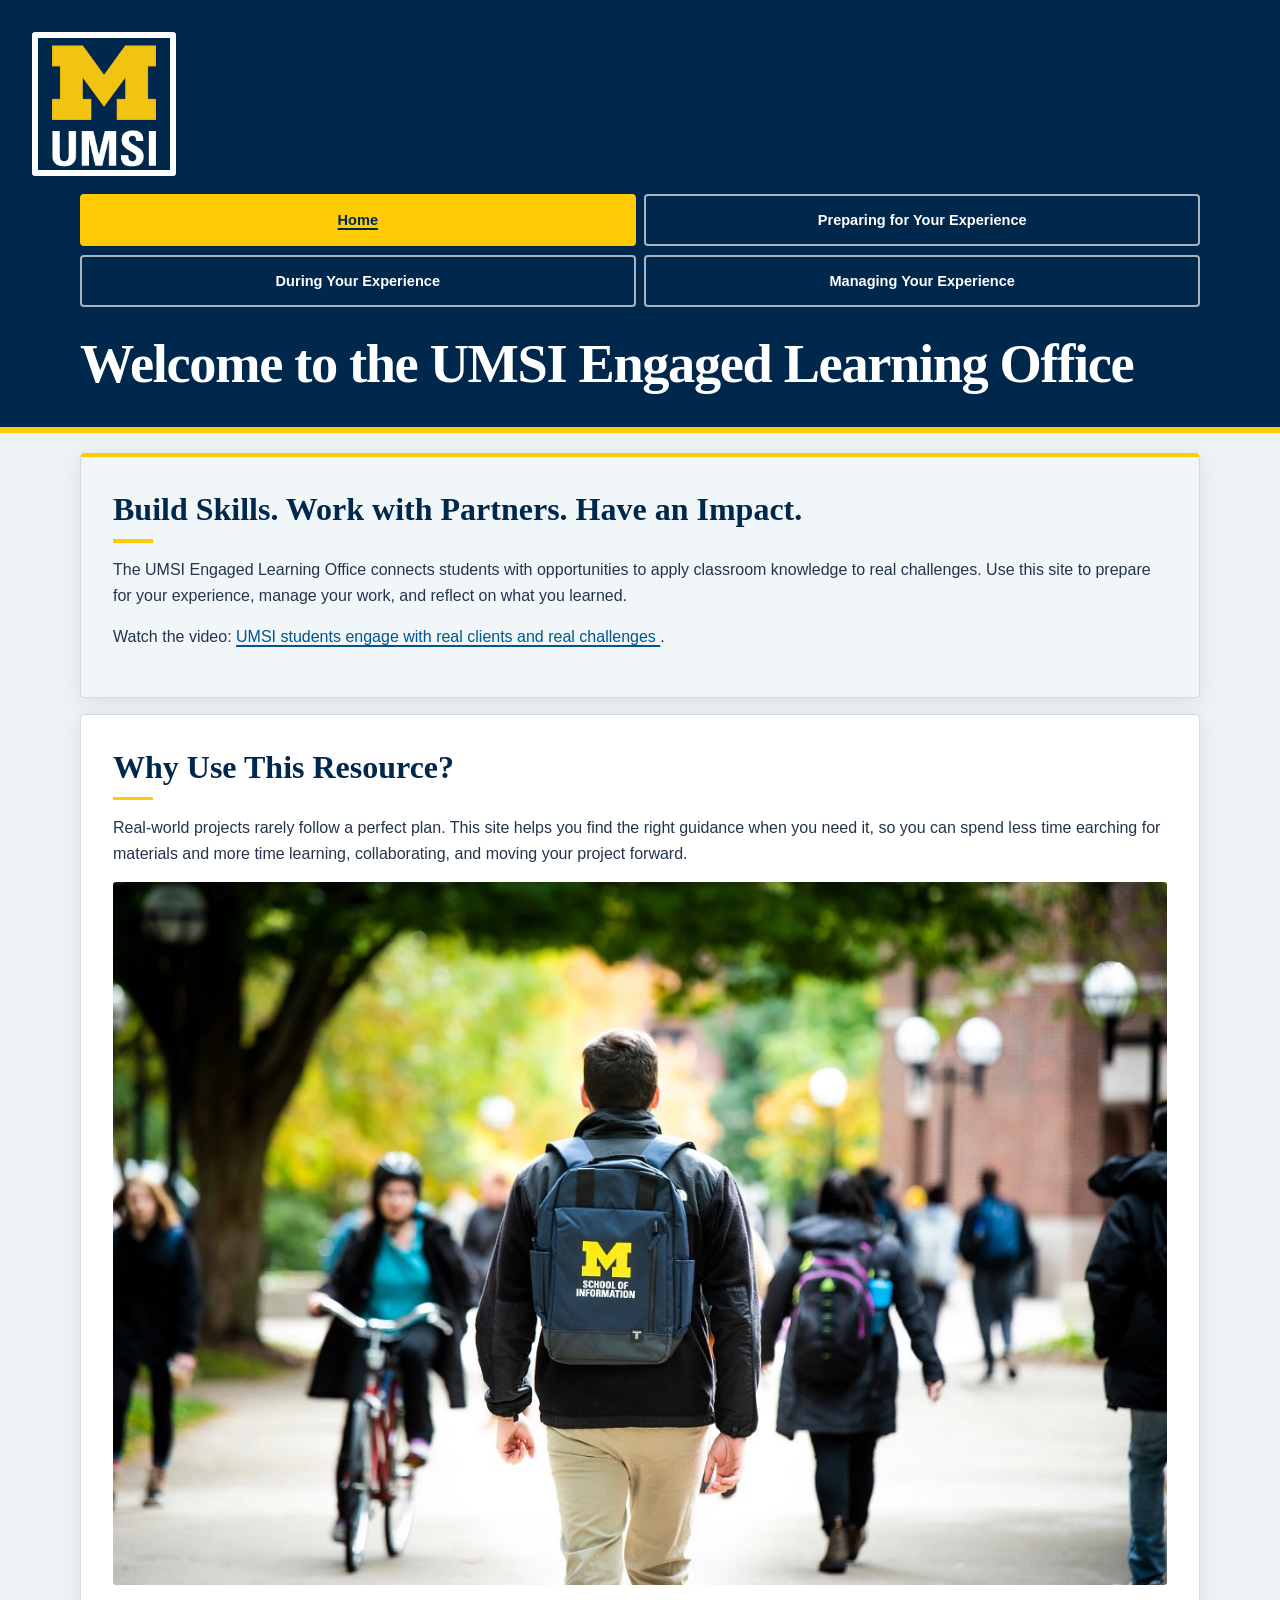
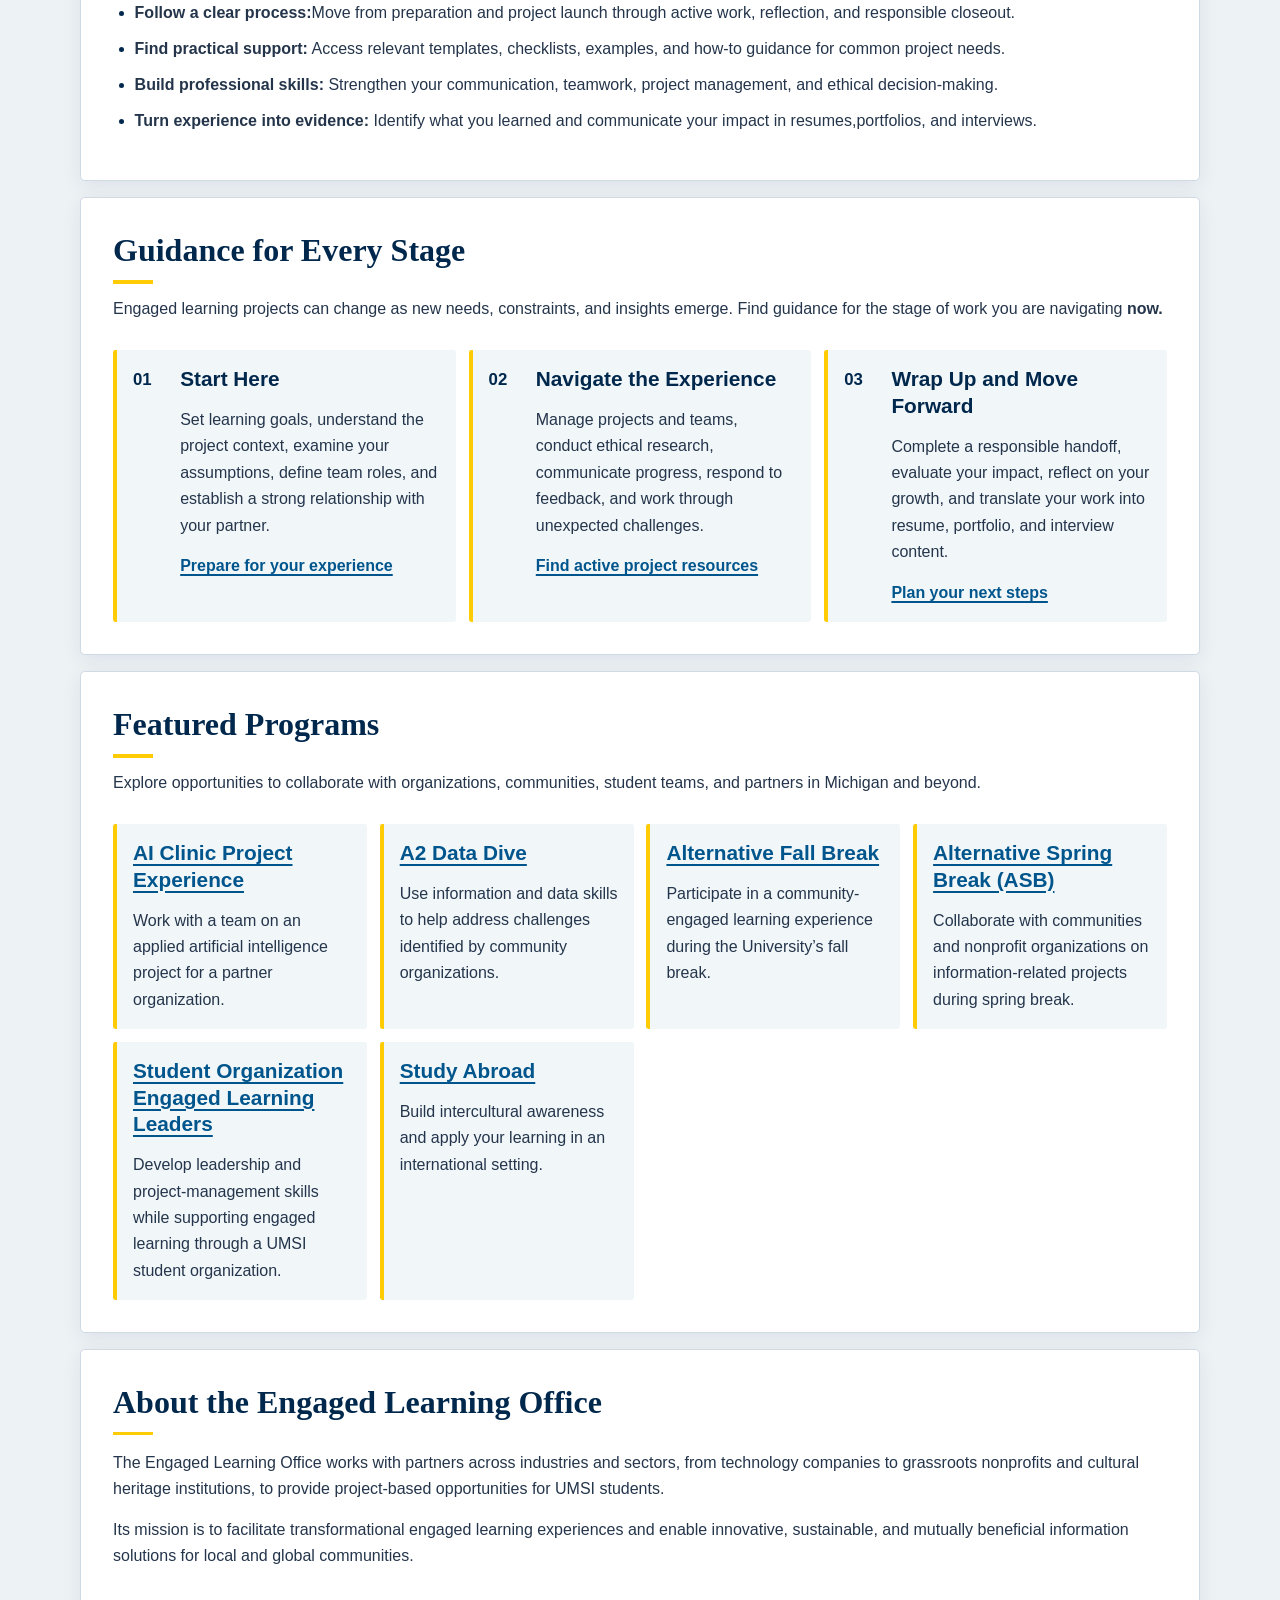
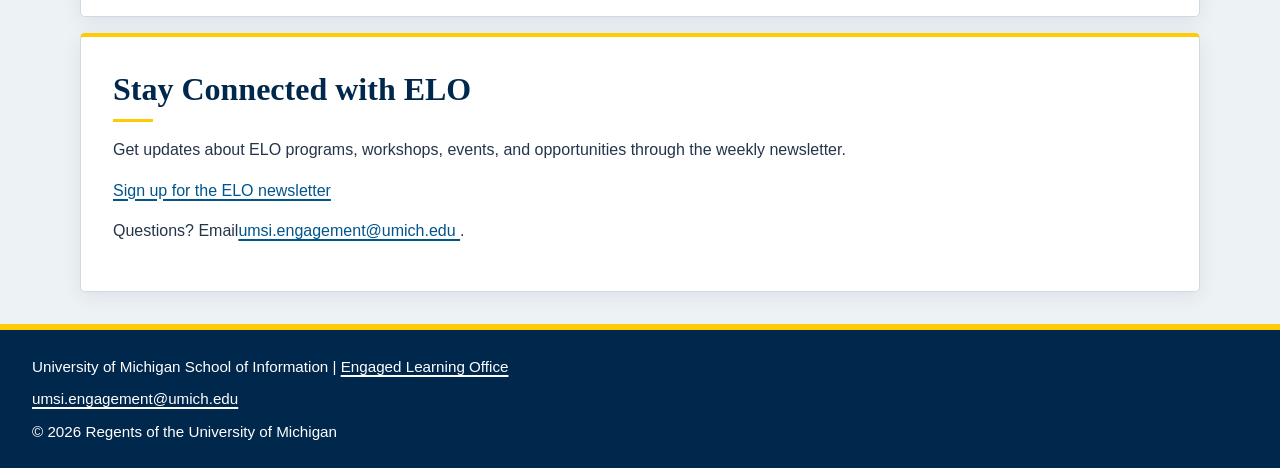
==== commit 3f585271: "Update video embedding to a hyperlink Replaced YouTube iframe with a link to the video." ====
--- a/index.html
+++ b/index.html
@@ -14,7 +14,7 @@
   <a class="skip-link" href="#main">Skip to Main Content</a>
         <img src="images/UMSI_signature_vertical_informal_solidblue.jpg" alt="UMSI Logo">
         <nav aria-label="Primary navigation">
-            <ul role="list">
+            <ul>
                 <li><a href="index.html" aria-current="page">Home</a></li>
                 <li><a href = "prep.html">Preparing for Your Experience</a></li>
                 <li><a href = "during.html">During Your Experience</a></li>
@@ -31,8 +31,12 @@
        The UMSI Engaged Learning Office connects students with opportunities to apply classroom knowledge to real challenges. Use this site to prepare for your experience, manage your work, and reflect on what you learned.
       </p>
 
-      <iframe width="560" height="315" src="https://www.youtube.com/embed/81ZO9RfIJEQ?si=tBp82YWZMl1u7CVS" title="YouTube video player" allow="accelerometer; autoplay; clipboard-write; encrypted-media; gyroscope; picture-in-picture; web-share" referrerpolicy="strict-origin-when-cross-origin" allowfullscreen></iframe>
-         <!-- Note: this iframe might cause an Axe ARIA error - that's not on you that's on YouTube! -->
+      <p>
+  Watch the video:
+  <a href="https://www.youtube.com/watch?v=81ZO9RfIJEQ">
+    UMSI students engage with real clients and real challenges
+  </a>.
+</p>
     </section>
 
 <section>
--- a/css/style.css
+++ b/css/style.css
@@ -1,5 +1,4 @@
-/* Mobile-first styles developed with OpenAI Codex assistance, October 2026.
-   Brand colors: https://brand.umich.edu/wp-content/uploads/2025/02/250027-U-M-Style-Guide-February2025.pdf */
+
 
 :root {
   --blue: #00274c;
@@ -49,6 +48,7 @@
 }
 
 .skip-link {
+  color: var(--surface);
   position: absolute;
   width: 1px;
   height: 1px;
